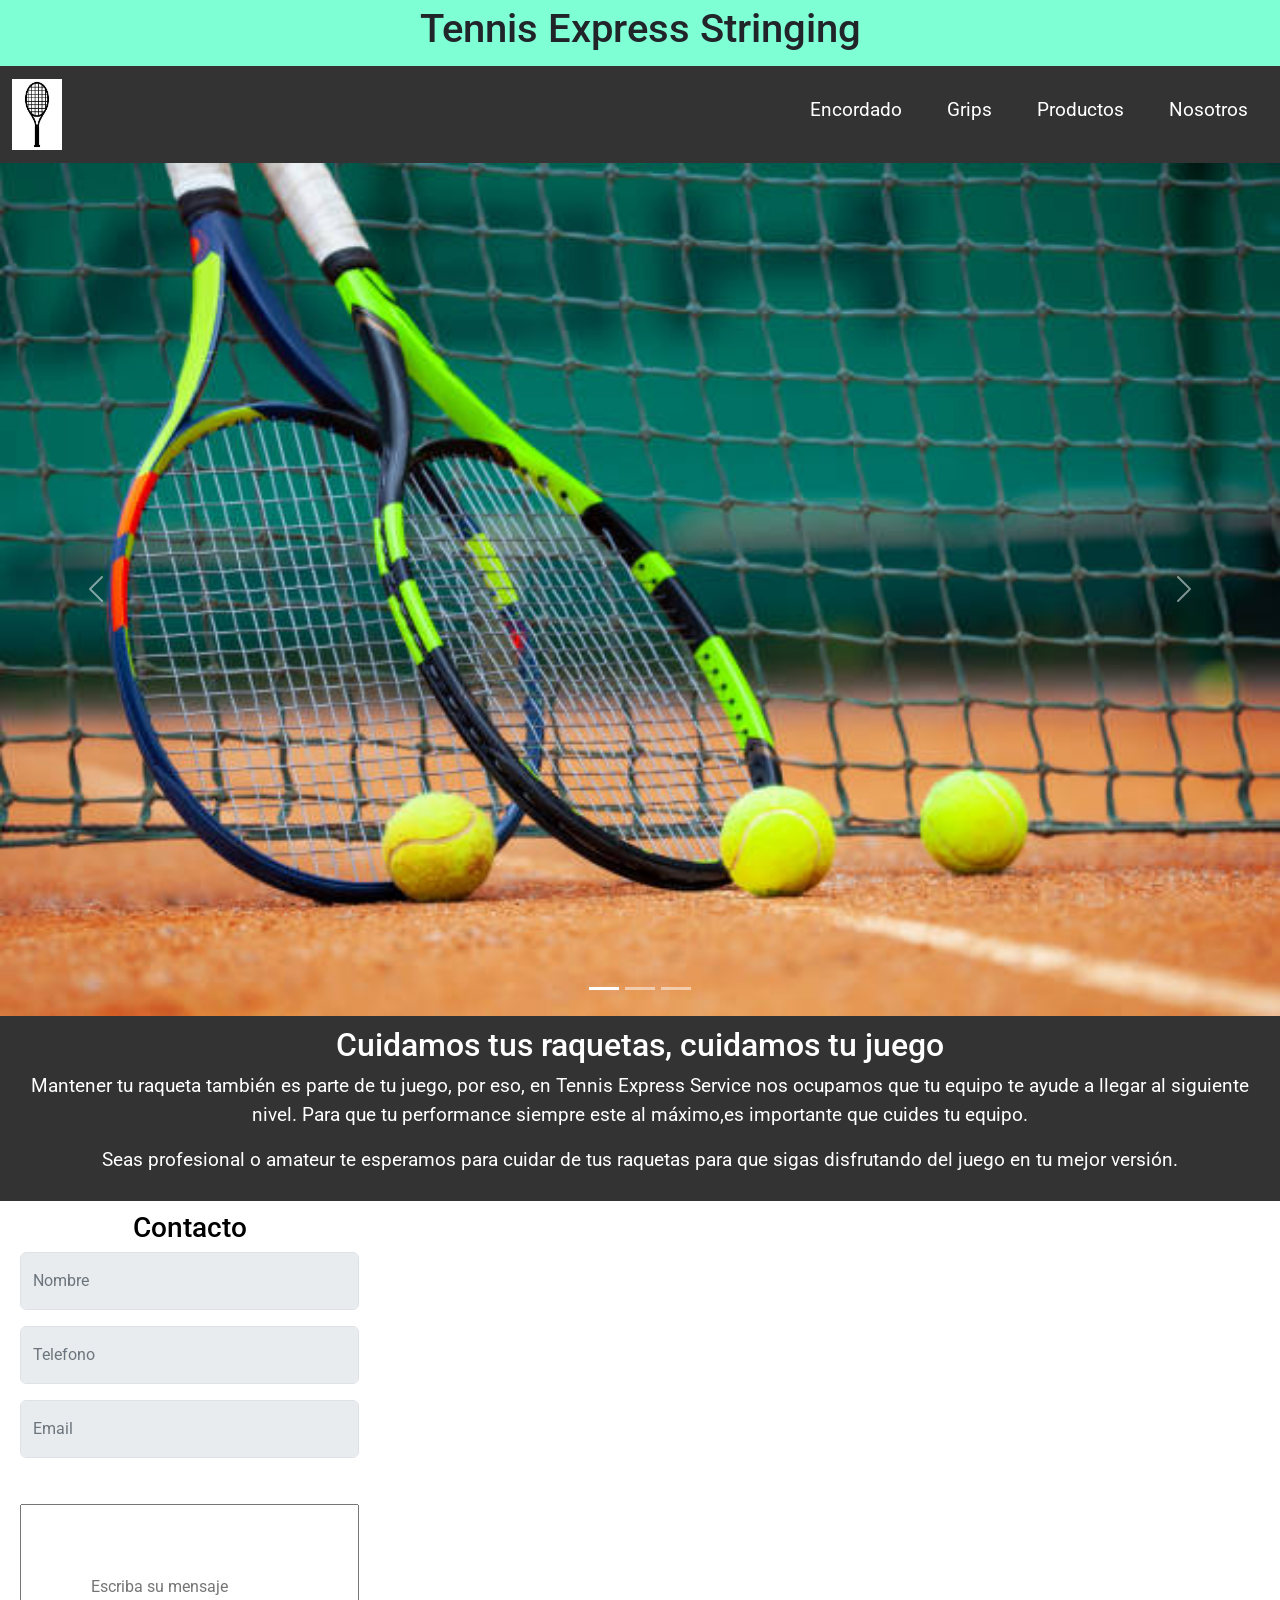
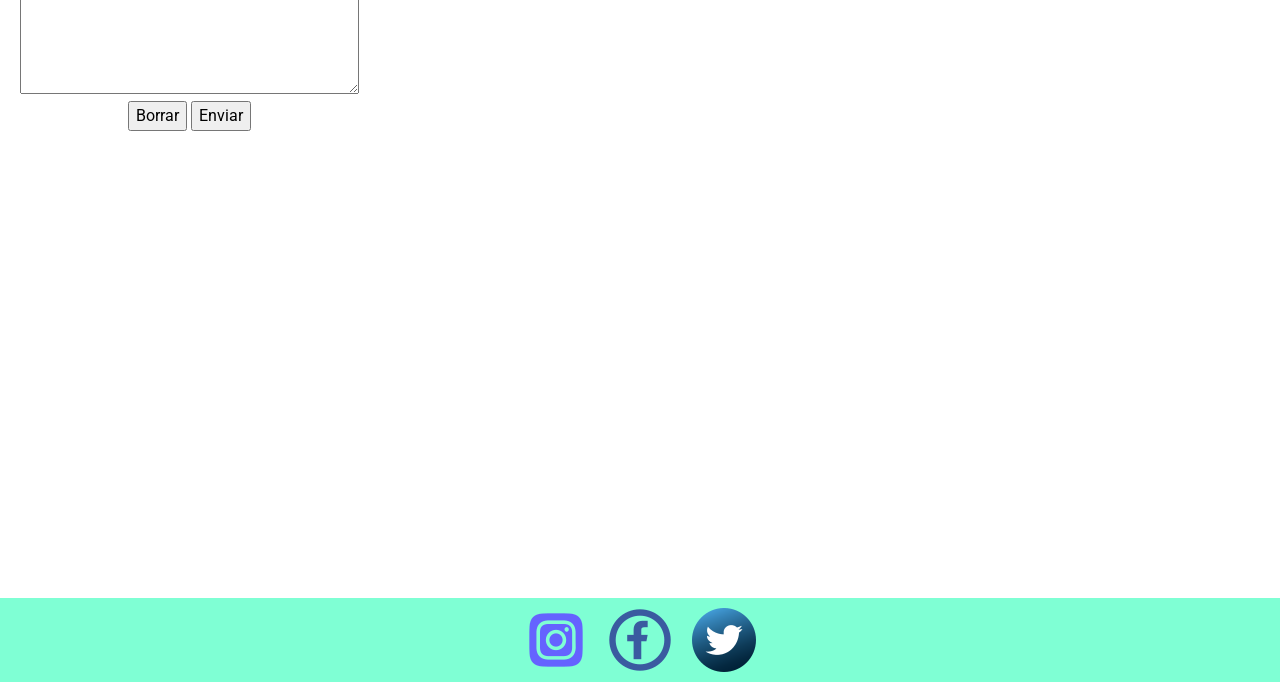
==== index.html @ aa68f33f "renombre de carpeta raiz" ====
<!DOCTYPE html>
<html lang="en">
<head>
    <meta charset="UTF-8">
    <meta http-equiv="X-UA-Compatible" content="IE=edge">
    <meta name="viewport" content="width=device-width, initial-scale=1.0">
    <title>Tennis Express Stringing- encordado y grips para raquetas de tennis</title>
    <link href="https://cdn.jsdelivr.net/npm/bootstrap@5.3.0-alpha1/dist/css/bootstrap.min.css" rel="stylesheet" integrity="sha384-GLhlTQ8iRABdZLl6O3oVMWSktQOp6b7In1Zl3/Jr59b6EGGoI1aFkw7cmDA6j6gD" crossorigin="anonymous">
    <link rel="shortcut icon" href="img/favicon.png" type="image/x-icon" >
    <link rel="stylesheet" href="css/style.css">
</head>
<body>      

    <header>
      <h1>Tennis Express Stringing</h1>  
    </header>
    <!--inicio nav-->
            
        <nav class="navbar navbar-expand-lg sticky-top">
            <div class="container-fluid" >             

                <a class="navbar-brand" href="index.html">
                    <img src="img/logo.png" width= 50 px alt="Logo Tennis Express Stringing">
                </a>
                <button class="navbar-toggler" type="button" data-bs-toggle="collapse" data-bs-target="#navbarSupportedContent" aria-controls="navbarSupportedContent" aria-expanded="false" aria-label="Toggle navigation">
                    <span class="navbar-toggler-icon "></span>
                  </button>
                  <div class="collapse navbar-collapse" id="navbarSupportedContent">

            <ul class="ms-auto mb-2 ">

              <li><a href="pages/encordado.html">Encordado</a>             
              </li>            
              <li><a href="pages/grips.html">Grips</a>
              </li>
              <li><a href="pages/productos.html">Productos</a>
              </li>
              <li><a href="pages/nosotros.html">Nosotros</a>
              </li>
            </ul>           
        </nav>

    <!--inicio nav-->
    
    <div class="row">
        <main>

            <div id="carouselExampleIndicators" class="carousel slide">
                <div class="carousel-indicators">
                  <button type="button" data-bs-target="#carouselExampleIndicators" data-bs-slide-to="0" class="active" aria-current="true" aria-label="Slide 1"></button>
                  <button type="button" data-bs-target="#carouselExampleIndicators" data-bs-slide-to="1" aria-label="Slide 2"></button>
                  <button type="button" data-bs-target="#carouselExampleIndicators" data-bs-slide-to="2" aria-label="Slide 3"></button>
                </div>
                <div class="carousel-inner">
                  <div class="carousel-item active">
                    <img src="img/foto1.jpg" class="d-block w-100" alt="foto raquetas">
                  </div>
                  <div class="carousel-item">
                    <img src="img/foto2.jpg" class="d-block w-100" alt="foto raquetas">
                  </div>
                  <div class="carousel-item">
                    <img src="img/foto3.jpg" class="d-block w-100" alt="foto raquetas">
                  </div>
                </div>
                <button class="carousel-control-prev" type="button" data-bs-target="#carouselExampleIndicators" data-bs-slide="prev">
                  <span class="carousel-control-prev-icon" aria-hidden="true"></span>
                  <span class="visually-hidden">Previous</span>
                </button>
                <button class="carousel-control-next" type="button" data-bs-target="#carouselExampleIndicators" data-bs-slide="next">
                  <span class="carousel-control-next-icon" aria-hidden="true"></span>
                  <span class="visually-hidden">Next</span>
                </button>
              </div>
                    
        </main>
        <section >
            <div class="intro">
            <h2> Cuidamos tus raquetas, cuidamos tu juego </h2>                
                <p>Mantener tu raqueta también es parte de tu juego, por eso, en Tennis Express Service nos ocupamos que tu equipo te ayude a llegar al siguiente nivel. Para que tu performance siempre este al máximo,es importante que cuides tu equipo. </p>
                <p>Seas profesional o amateur te esperamos para cuidar de tus raquetas para que sigas disfrutando del juego en tu mejor versión.</p>
            </div>
           
        </section>
        <aside class="container">
        <div class="form">         
              <form action="" >
                    <h3>Contacto</h3>    
                    <div class="form-floating mb-3">
                      <input type="nombre" class="form-control" id="floatingInputDisabled" placeholder="name" disabled>
                      <label for="floatingInputDisabled">Nombre</label>
                    </div>
                    <div class="form-floating mb-3">
                      <input type="telefono" class="form-control" id="floatingInputDisabled" placeholder="telefono" disabled>
                      <label for="floatingInputDisabled">Telefono</label>
                    </div>
                    <div class="form-floating mb-3">
                      <input type="email" class="form-control" id="floatingInputDisabled" placeholder="email" disabled>
                      <label for="floatingInputDisabled">Email</label>
                    </div>
                    <div>
                    <textarea name="mensaje" id="" placeholder="Escriba su mensaje"></textarea>    
                    </div>
                    <div>
                    <input type="reset" value="Borrar">
                    <input type="submit" value="Enviar">                               
                    </div>
              </form>        
            </div>
          
                 <!--ends form-->

                 <!--map-->
            <section>               
                    <article><iframe src="https://www.google.com/maps/embed?pb=!1m18!1m12!1m3!1d3282.676861990215!2d-58.57226492454698!3d-34.63760537294215!2m3!1f0!2f0!3f0!3m2!1i1024!2i768!4f13.1!3m3!1m2!1s0x95bcc7f1170b0bc1%3A0x88caaad550f551c8!2sBosch%20464%2C%20B1707CDB%20Villa%20Sarmiento%2C%20Provincia%20de%20Buenos%20Aires!5e0!3m2!1ses-419!2sar!4v1674925563143!5m2!1ses-419!2sar" 
                      width="100%" height="450" style="border:0;" allowfullscreen="" loading="lazy" referrerpolicy="no-referrer-when-downgrade"></iframe>
                    </article>                    
            </section>   

        </aside>      
                      
        <footer>
            <div class="pie">
            <a href="https://www.instagram.com/" target="_blank"> 
                <img src="img/instagram.png" alt="Seguinos en Instagram">
            </a>
            </div>
           <div class="pie">
            <a href="https://www.facebook.com/" target="_blank">
                <img src="img/facebook.png" alt="Seguinos en Facebook">
            </a>
            </div>
            <div class="pie">
            <a href="https://www.twitter.com/" target="_blank">
                <img src="img/twitter.png" alt="Seguinos en Twitter">
            </a>            
           </div>
        </footer>
    </div>

    <script src="https://cdn.jsdelivr.net/npm/bootstrap@5.3.0-alpha1/dist/js/bootstrap.bundle.min.js" integrity="sha384-w76AqPfDkMBDXo30jS1Sgez6pr3x5MlQ1ZAGC+nuZB+EYdgRZgiwxhTBTkF7CXvN" crossorigin="anonymous"></script>    
</body>
</html>
---- css/style.css ----
@import url('https://fonts.googleapis.com/css2?family=Roboto:wght@100;300&display=swap');

body{
  font-family: Roboto, sans-serif;
  margin: 0;
  padding: 0 ;
}

header{
  padding: 5px;
  background-color: aquamarine;
  text-align: center;
}

.logo{
  padding: 10px 10px;  
  background: white;
}

nav{
 position: sticky;

 background-color: #333;
 font-size: larger;
}

nav ul li a{ 
 position: sticky;
 padding: 10px 20px;
 text-decoration: none;
 color:white ;

}

nav li{
 position: sticky;
 list-style: none;
 display:inline-block
}

nav ul li :hover {
  color:red;
}


.intro{
  width: 100%;
  text-align: center;
  background-color:#333;
  margin-top: 0;
  padding: 10px;
  color: white;
  font-size: larger;
}

.form{
  width:25%;
  padding: 10px 20px;
 
  
 
  text-align:center;
  color: black;
  display: flex;
   
  align-items: center;

}

textarea{
  margin-top: 30px;
  padding: 70px;
  }

.name{
  position: left;
  padding: 10px; 
  margin: 5px;
}

.tel{
  padding: 10px; 
  margin: 5px;
}

.email{
  padding: 10px;
  margin: 5px;
}

.input{
color: black;
}
.container{
  display: grid;
  grid-template-rows: auto;


}
.section map{
  width: 100%;
 
}

footer{
  display: flex;
  justify-content:center;
  width: 100%;
  background: aquamarine;
  padding: 10px;
} 
.pie{
  padding: 0 10px;
}

/* pagina productos */

#productos h1{
  text-align: center;
  font-size: 30px;  
  background: aquamarine;
}
  
#productos .galeria{  
  display: flex;
  flex-direction: row; 
  justify-content: space-evenly;
}

#productos .galeria figure{
  text-align: center;
}

#productos .galeria figure img{
  border-top-left-radius: 7px;
  border-top-right-radius: 7px;
}

#productos .galeria figure figcaption{
  font-size: 1.5em;
  color: black;
  padding: 10px;
}

#productos .galeria p.price{
 font-size: 1.5em;
}
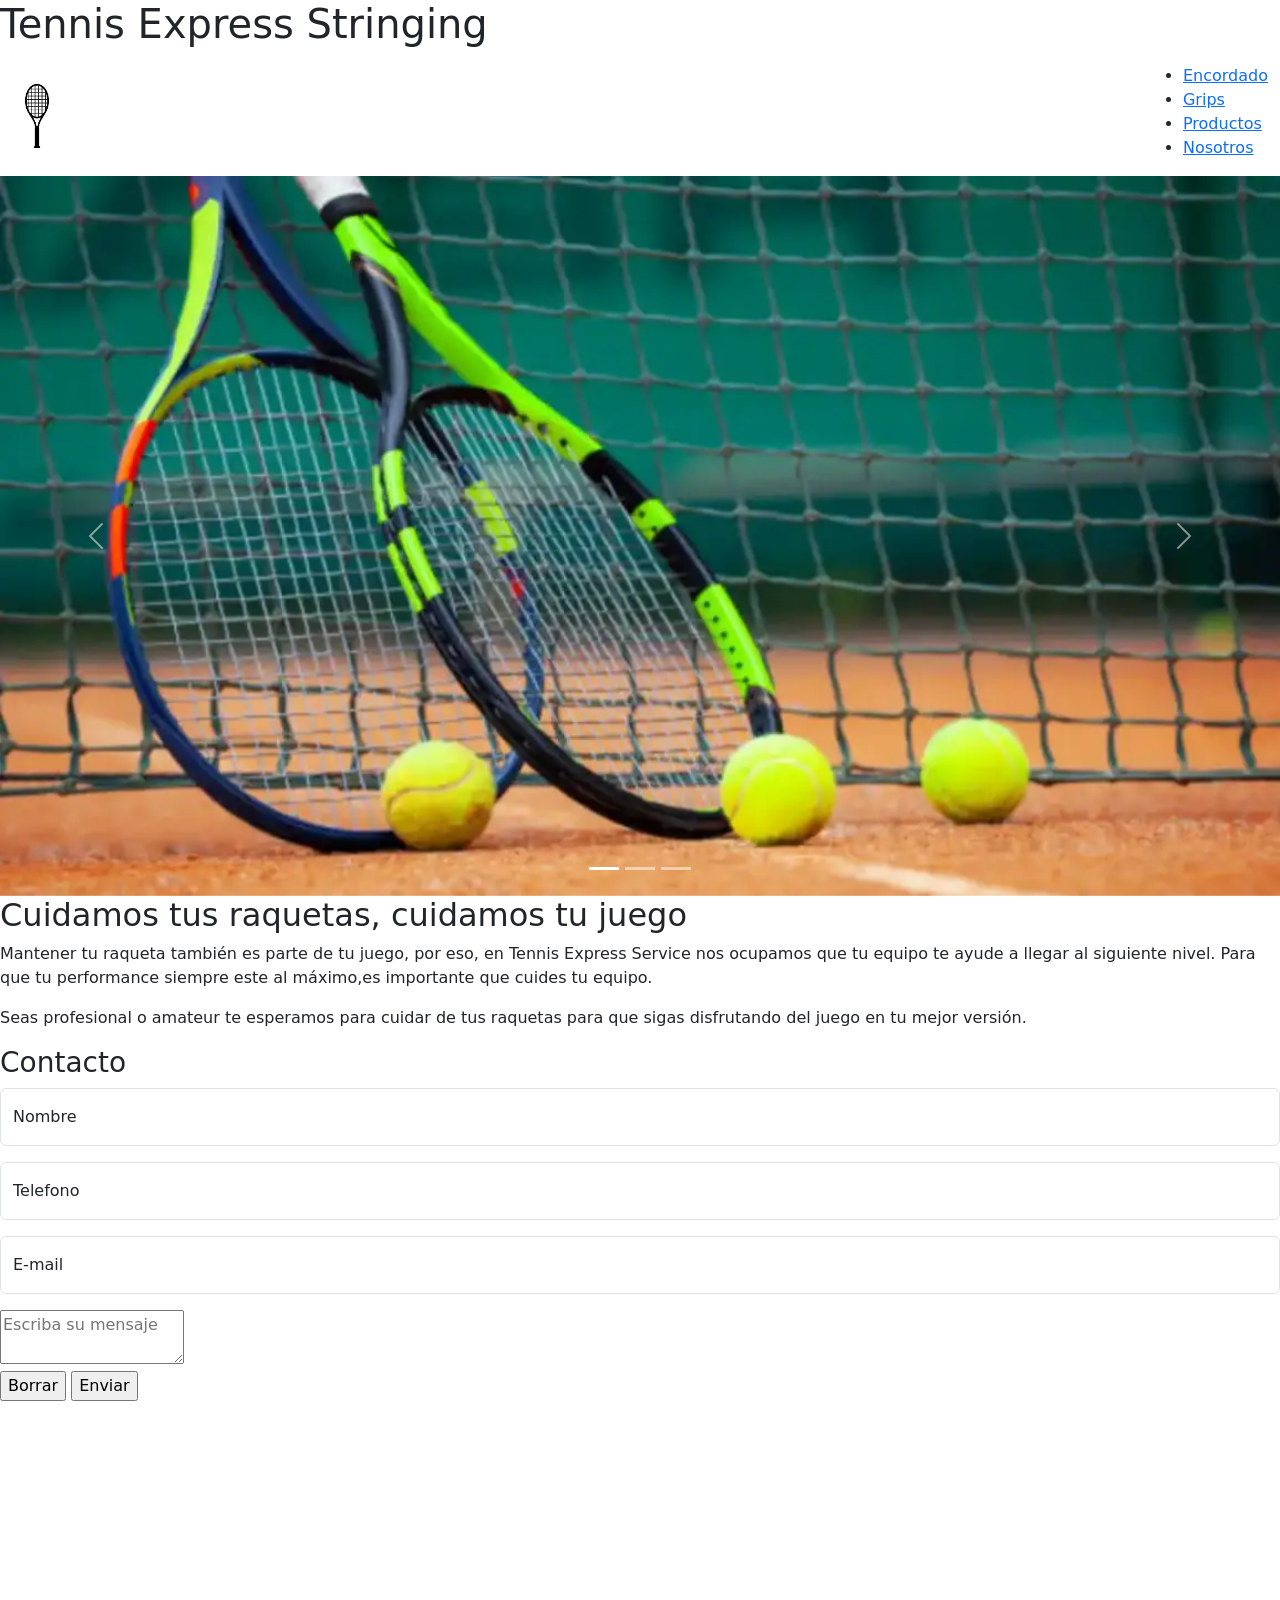
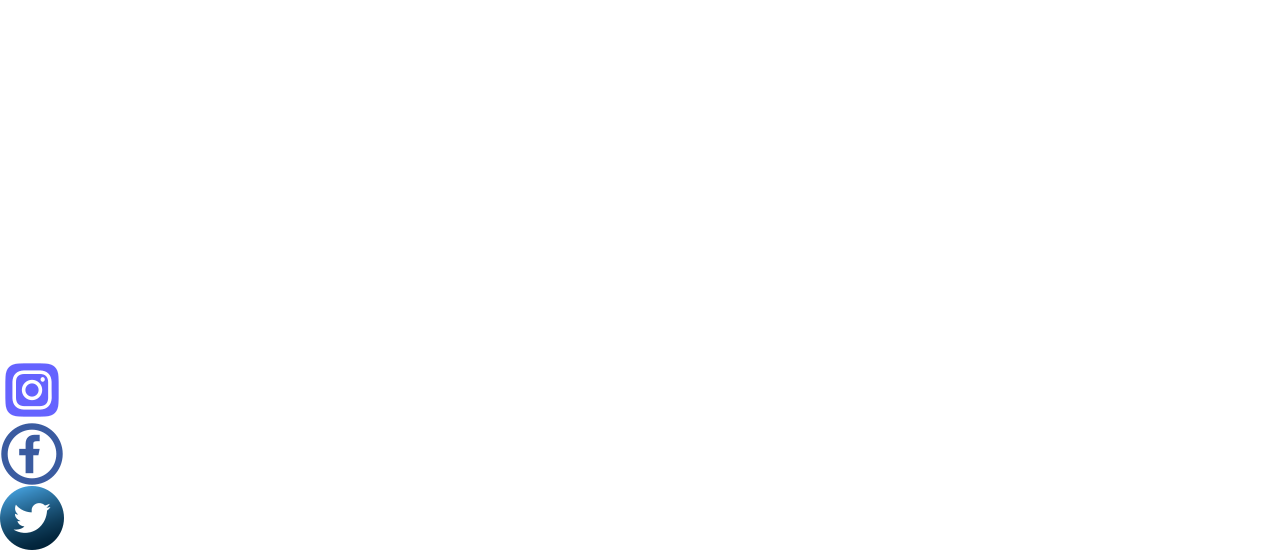
==== commit e2c5186e: "correccion de fotos,agrego sass, y modificacion de pages" ====
--- a/index.html
+++ b/index.html
@@ -16,13 +16,13 @@
     </header>
     <!--inicio nav-->
             
-        <nav class="navbar navbar-expand-lg sticky-top">
+        <nav class="navbar navbar-expand-lg sticky-top ">
             <div class="container-fluid" >             
 
                 <a class="navbar-brand" href="index.html">
                     <img src="img/logo.png" width= 50 px alt="Logo Tennis Express Stringing">
                 </a>
-                <button class="navbar-toggler" type="button" data-bs-toggle="collapse" data-bs-target="#navbarSupportedContent" aria-controls="navbarSupportedContent" aria-expanded="false" aria-label="Toggle navigation">
+                <button class="navbar-toggler" type="button" data-bs-toggle="collapse" data-bs-target="#navbarSupportedContent" aria-controls="navbarSupportedContent" aria-expanded="false" aria-label="Toggle navigation" >
                     <span class="navbar-toggler-icon "></span>
                   </button>
                   <div class="collapse navbar-collapse" id="navbarSupportedContent">
@@ -53,13 +53,13 @@
                 </div>
                 <div class="carousel-inner">
                   <div class="carousel-item active">
-                    <img src="img/foto1.jpg" class="d-block w-100" alt="foto raquetas">
+                    <img src="img/foto1.webp" class="d-block w-100" alt="foto raquetas">
                   </div>
                   <div class="carousel-item">
-                    <img src="img/foto2.jpg" class="d-block w-100" alt="foto raquetas">
+                    <img src="img/foto2.webp" class="d-block w-100" alt="foto raquetas">
                   </div>
                   <div class="carousel-item">
-                    <img src="img/foto3.jpg" class="d-block w-100" alt="foto raquetas">
+                    <img src="img/foto3.webp" class="d-block w-100" alt="foto raquetas">
                   </div>
                 </div>
                 <button class="carousel-control-prev" type="button" data-bs-target="#carouselExampleIndicators" data-bs-slide="prev">
@@ -78,43 +78,53 @@
             <h2> Cuidamos tus raquetas, cuidamos tu juego </h2>                
                 <p>Mantener tu raqueta también es parte de tu juego, por eso, en Tennis Express Service nos ocupamos que tu equipo te ayude a llegar al siguiente nivel. Para que tu performance siempre este al máximo,es importante que cuides tu equipo. </p>
                 <p>Seas profesional o amateur te esperamos para cuidar de tus raquetas para que sigas disfrutando del juego en tu mejor versión.</p>
-            </div>
-           
+            </div>           
         </section>
+
         <aside class="container">
+
         <div class="form">         
-              <form action="" >
-                    <h3>Contacto</h3>    
-                    <div class="form-floating mb-3">
-                      <input type="nombre" class="form-control" id="floatingInputDisabled" placeholder="name" disabled>
-                      <label for="floatingInputDisabled">Nombre</label>
-                    </div>
-                    <div class="form-floating mb-3">
-                      <input type="telefono" class="form-control" id="floatingInputDisabled" placeholder="telefono" disabled>
-                      <label for="floatingInputDisabled">Telefono</label>
-                    </div>
-                    <div class="form-floating mb-3">
-                      <input type="email" class="form-control" id="floatingInputDisabled" placeholder="email" disabled>
-                      <label for="floatingInputDisabled">Email</label>
-                    </div>
-                    <div>
-                    <textarea name="mensaje" id="" placeholder="Escriba su mensaje"></textarea>    
-                    </div>
-                    <div>
-                    <input type="reset" value="Borrar">
-                    <input type="submit" value="Enviar">                               
-                    </div>
-              </form>        
-            </div>
+            <form action="" >
+              <h3>Contacto</h3>    
+       <div class="form-floating mb-3">
+            <label for="floatingInputDisabled">Nombre</label>
+            <input type="nombre" class="form-control" id="Nombre" placeholder="name" >
+       </div>
+
+       <div class="form-floating mb-3">
+            <label for="floatingInputDisabled">Telefono</label>
+            <input type="telefono" class="form-control" id="telefono" placeholder="telefono" >
+        </div>
+
+         <div class="form-floating mb-3">
+            <label for="floatingInputDisabled">E-mail</label>
+            <input type="email" class="form-control" id="email" placeholder="email" >
+         </div>
+                    
+         <div>
+            <textarea name="mensaje" id="" placeholder="Escriba su mensaje"></textarea>    
+         </div>
+
+        <div>
+          <input type="reset" value="Borrar">
+          <input type="submit" value="Enviar">                               
+        </div>
           
-                 <!--ends form-->
+       </form>
 
-                 <!--map-->
+        </div>
+          
+      <!--ends form-->
+
+      <!--map-->
+
+       <div class="map">
             <section>               
-                    <article><iframe src="https://www.google.com/maps/embed?pb=!1m18!1m12!1m3!1d3282.676861990215!2d-58.57226492454698!3d-34.63760537294215!2m3!1f0!2f0!3f0!3m2!1i1024!2i768!4f13.1!3m3!1m2!1s0x95bcc7f1170b0bc1%3A0x88caaad550f551c8!2sBosch%20464%2C%20B1707CDB%20Villa%20Sarmiento%2C%20Provincia%20de%20Buenos%20Aires!5e0!3m2!1ses-419!2sar!4v1674925563143!5m2!1ses-419!2sar" 
-                      width="100%" height="450" style="border:0;" allowfullscreen="" loading="lazy" referrerpolicy="no-referrer-when-downgrade"></iframe>
-                    </article>                    
-            </section>   
+              <article><iframe src="https://www.google.com/maps/embed?pb=!1m18!1m12!1m3!1d3282.676861990215!2d-58.57226492454698!3d-34.63760537294215!2m3!1f0!2f0!3f0!3m2!1i1024!2i768!4f13.1!3m3!1m2!1s0x95bcc7f1170b0bc1%3A0x88caaad550f551c8!2sBosch%20464%2C%20B1707CDB%20Villa%20Sarmiento%2C%20Provincia%20de%20Buenos%20Aires!5e0!3m2!1ses-419!2sar!4v1674925563143!5m2!1ses-419!2sar" 
+              width="100%" height="550" style="border:0;" allowfullscreen="" loading="lazy" referrerpolicy="no-referrer-when-downgrade"></iframe>
+              </article>                                  
+            </section> 
+        </div>
 
         </aside>      
                       
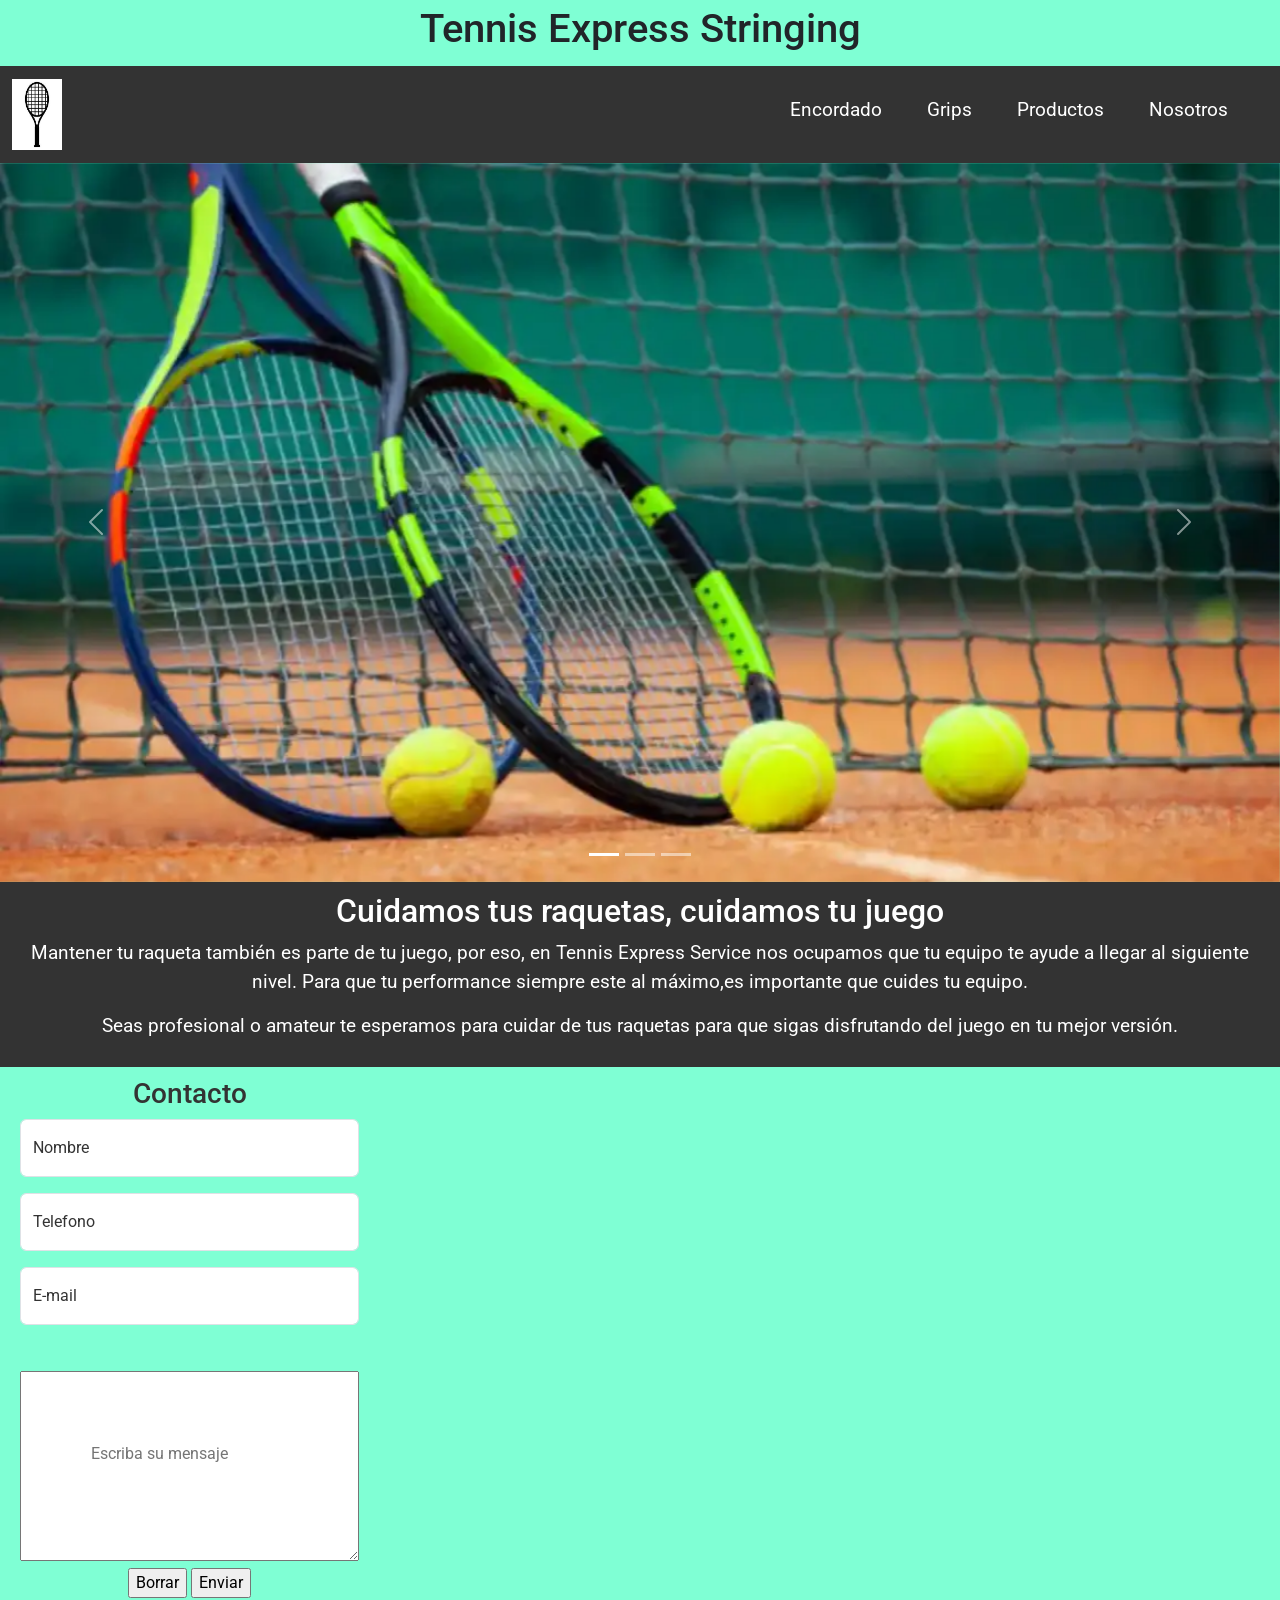
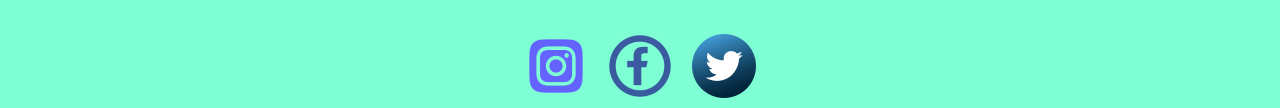
==== commit 879cb74d: "agrego archivos sass" ====
--- a/index.html
+++ b/index.html
@@ -7,7 +7,7 @@
     <title>Tennis Express Stringing- encordado y grips para raquetas de tennis</title>
     <link href="https://cdn.jsdelivr.net/npm/bootstrap@5.3.0-alpha1/dist/css/bootstrap.min.css" rel="stylesheet" integrity="sha384-GLhlTQ8iRABdZLl6O3oVMWSktQOp6b7In1Zl3/Jr59b6EGGoI1aFkw7cmDA6j6gD" crossorigin="anonymous">
     <link rel="shortcut icon" href="img/favicon.png" type="image/x-icon" >
-    <link rel="stylesheet" href="css/style.css">
+    <link rel="stylesheet" href="css/main.css">
 </head>
 <body>      
 
--- a/css/main.css
+++ b/css/main.css
@@ -0,0 +1,103 @@
+@import url("https://fonts.googleapis.com/css2?family=Roboto:wght@100;300&display=swap");
+.logo {
+  padding: 10px 10px;
+  background: white;
+}
+
+nav {
+  position: sticky;
+  background-color: #333;
+  font-size: larger;
+  padding: 10px 20px;
+}
+nav ul {
+  padding: 10px 20px;
+}
+nav ul li {
+  list-style: none;
+  display: inline-block;
+}
+nav ul li a {
+  padding: 10px 20px;
+  text-decoration: none;
+  color: white;
+}
+nav :hover {
+  color: red;
+}
+
+.container {
+  display: flex;
+  align-items: row;
+}
+.container form {
+  padding: 10px 20px;
+  text-align: center;
+  color: #333;
+  background: aquamarine;
+}
+.container form .name {
+  position: left;
+  padding: 10px;
+  margin: 5px;
+}
+.container form .tel {
+  padding: 10px;
+  margin: 5px;
+}
+.container form .email {
+  padding: 10px;
+  margin: 5px;
+}
+.container form textarea {
+  margin-top: 30px;
+  padding: 70px;
+}
+.container form .input {
+  border-color: blue;
+}
+
+@media (max-width: 600px) {
+  .container {
+    flex-direction: column;
+  }
+}
+.map {
+  width: 100%;
+  align-items: center;
+}
+
+.intro {
+  width: 100%;
+  text-align: center;
+  background-color: #333;
+  margin-top: 0;
+  padding: 10px;
+  color: white;
+  font-size: larger;
+}
+
+footer {
+  display: flex;
+  justify-content: center;
+  width: 100%;
+  background: aquamarine;
+  padding: 10px;
+}
+
+.pie {
+  padding: 0 10px;
+}
+
+body {
+  background-color: aquamarine;
+  font-family: Roboto, sans-serif;
+  margin: 0;
+  padding: 0;
+}
+
+header {
+  padding: 5px;
+  background-color: aquamarine;
+  text-align: center;
+}
